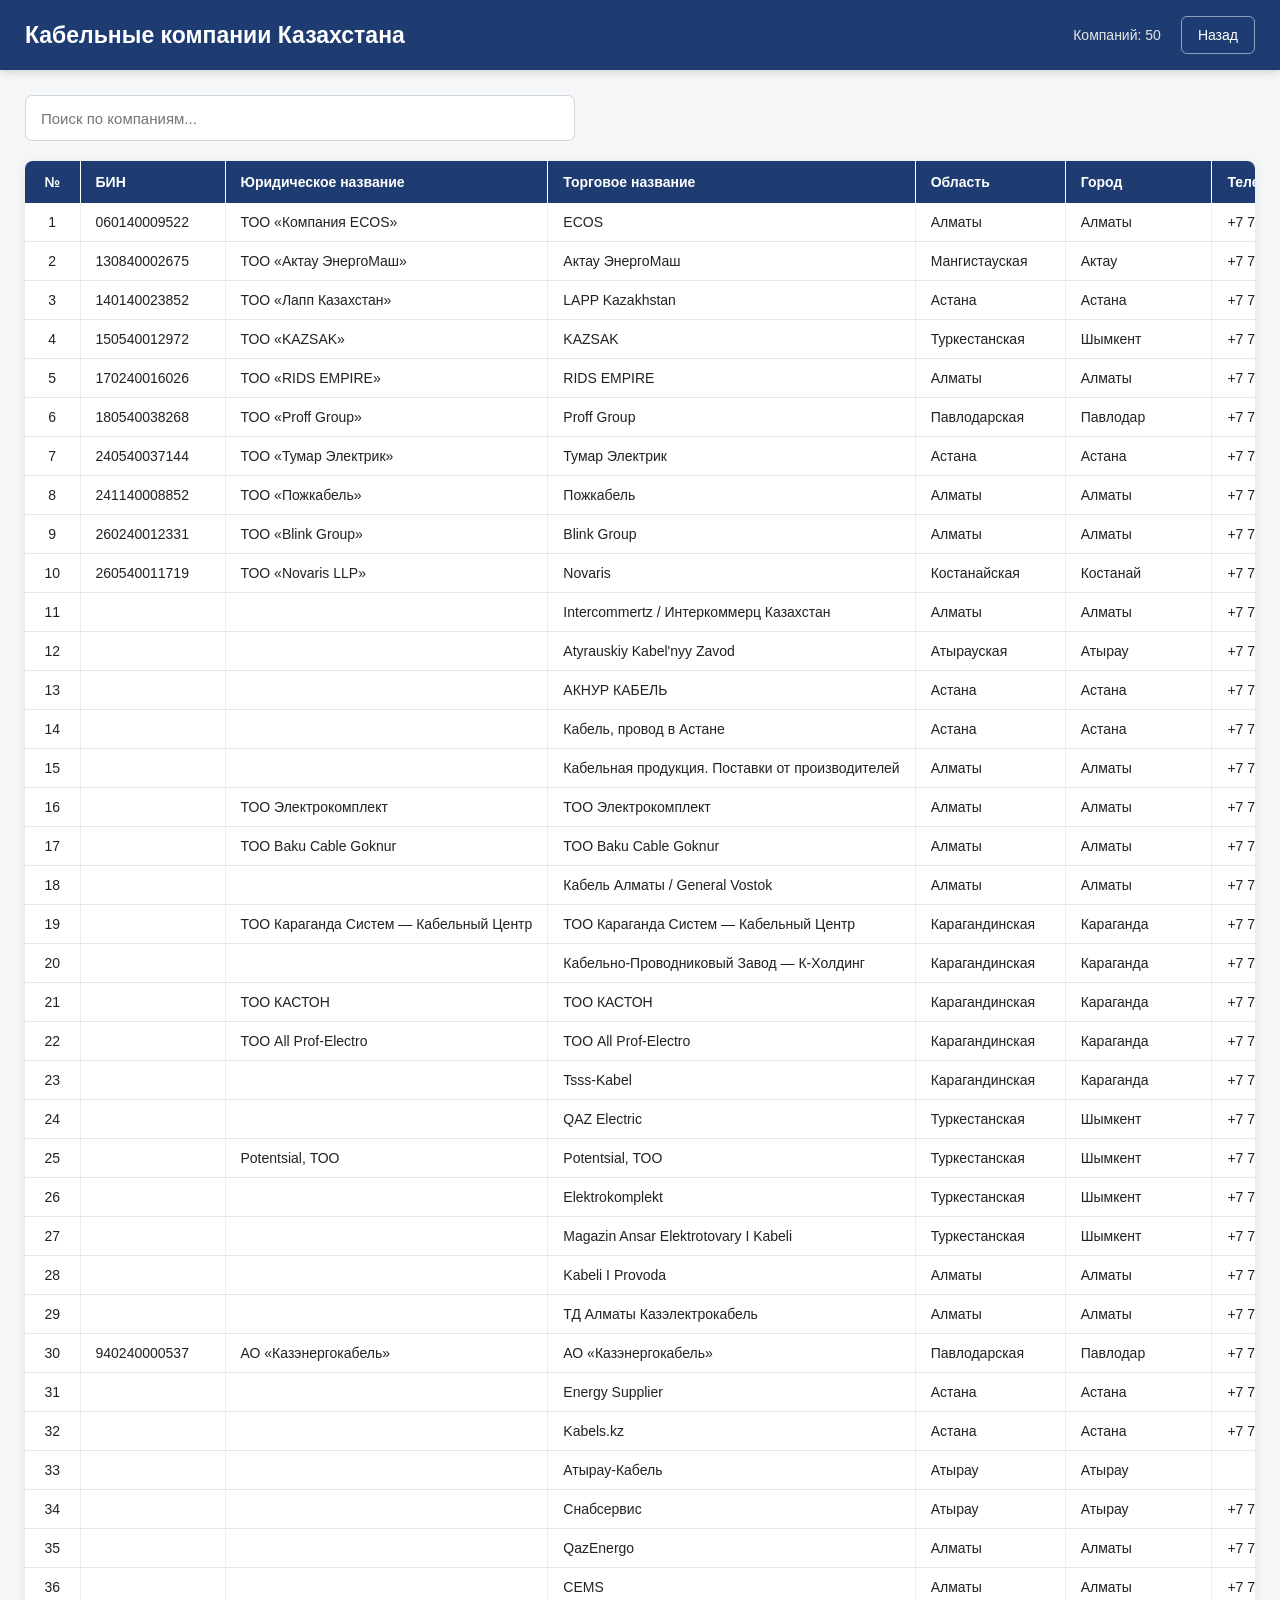
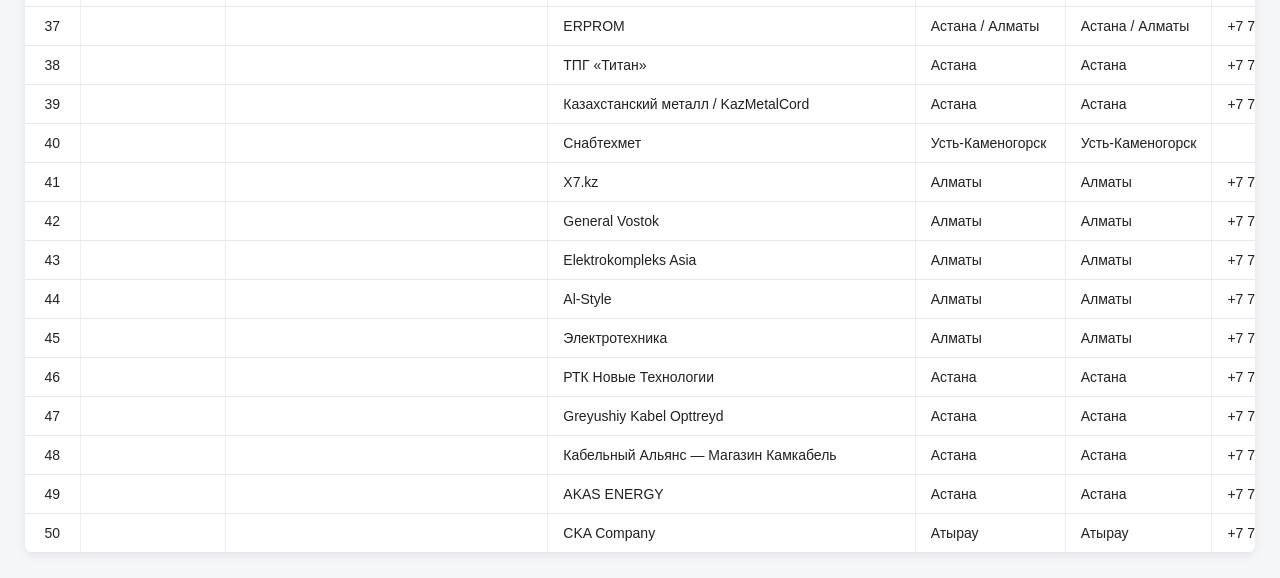
==== cablecompanies.html @ 456ebed4 "cable.html" ====
<!DOCTYPE html>
<html lang="ru">

<head>

    <meta charset="UTF-8">

    <meta
        name="viewport"
        content="width=device-width, initial-scale=1.0"
    >

    <title>Кабельные компании Казахстана</title>

    <link
        rel="stylesheet"
        href="cablecompanies.css"
    >

</head>


<body>


    <!-- =====================================================
         HEADER
         ===================================================== -->

    <header class="header">

        <div class="header-left">

            <h1>
                Кабельные компании Казахстана
            </h1>

        </div>


        <div class="header-right">

            <span id="companyCount">
                Загрузка...
            </span>

            <button
                id="backButton"
                type="button"
            >
                Назад
            </button>

        </div>

    </header>



    <!-- =====================================================
         MAIN
         ===================================================== -->

    <main class="main">


        <!-- =================================================
             ПОИСК
             ================================================= -->

        <section class="controls">

            <input
                type="text"
                id="searchInput"
                placeholder="Поиск по компаниям..."
                autocomplete="off"
            >

        </section>



        <!-- =================================================
             TABLE
             ================================================= -->

        <section class="table-container">

            <div
                id="loadingMessage"
                class="loading-message"
            >
                Загрузка базы компаний...
            </div>


            <div
                id="errorMessage"
                class="error-message"
            ></div>


            <div class="table-wrapper">

                <table
                    id="companyTable"
                    class="company-table"
                >

                    <thead id="tableHead"></thead>

                    <tbody id="tableBody"></tbody>

                </table>

            </div>

        </section>


    </main>



    <script src="cablecompanies.js"></script>

</body>

</html>
---- cablecompanies.css ----
/* ============================================================
   RESET
   ============================================================ */

* {
    box-sizing: border-box;
}


/* ============================================================
   BODY
   ============================================================ */

body {

    margin: 0;

    font-family:
        Arial,
        Helvetica,
        sans-serif;

    background: #f4f6f8;

    color: #222;
}


/* ============================================================
   HEADER
   ============================================================ */

.header {

    height: 70px;

    padding: 0 25px;

    background: #1e3c72;

    color: white;

    display: flex;

    align-items: center;

    justify-content: space-between;

    box-shadow:
        0 2px 8px rgba(0, 0, 0, 0.15);

}


.header-left {

    min-width: 0;
}


.header-left h1 {

    margin: 0;

    font-size: 23px;

    font-weight: 600;

}


.header-right {

    display: flex;

    align-items: center;

    gap: 20px;

    flex-shrink: 0;

}


#companyCount {

    font-size: 14px;

    color: #e5e5e5;

}


/* ============================================================
   BACK BUTTON
   ============================================================ */

#backButton {

    height: 38px;

    padding: 0 16px;

    border: 1px solid rgba(255,255,255,0.5);

    border-radius: 6px;

    background: transparent;

    color: white;

    cursor: pointer;

    font-size: 14px;

}


#backButton:hover {

    background:
        rgba(255,255,255,0.15);

}


/* ============================================================
   MAIN
   ============================================================ */

.main {

    padding: 25px;
}


/* ============================================================
   CONTROLS
   ============================================================ */

.controls {

    margin-bottom: 20px;

    display: flex;

    gap: 10px;

}


#searchInput {

    width: 100%;

    max-width: 550px;

    height: 46px;

    padding: 0 15px;

    border: 1px solid #d0d5da;

    border-radius: 7px;

    background: white;

    color: #222;

    font-size: 15px;

    outline: none;

}


#searchInput:focus {

    border-color: #2a5298;

    box-shadow:
        0 0 0 3px
        rgba(42, 82, 152, 0.10);

}


/* ============================================================
   TABLE CONTAINER
   ============================================================ */

.table-container {

    width: 100%;

}


/* ============================================================
   TABLE WRAPPER
   ============================================================ */

.table-wrapper {

    width: 100%;

    overflow-x: auto;

    background: white;

    border-radius: 8px;

    box-shadow:
        0 2px 10px
        rgba(0, 0, 0, 0.08);

}


/* ============================================================
   TABLE
   ============================================================ */

.company-table {

    width: max-content;

    min-width: 100%;

    border-collapse: collapse;

    table-layout: auto;

    font-size: 14px;

}


/* ============================================================
   THEAD
   ============================================================ */

.company-table thead {

    background: #1e3c72;

    color: white;

}


.company-table th {

    padding: 13px 15px;

    text-align: left;

    font-weight: 600;

    white-space: nowrap;

    border-right:
        1px solid
        rgba(255,255,255,0.15);

    position: sticky;

    top: 0;

    z-index: 2;

}


/* ============================================================
   TBODY
   ============================================================ */

.company-table td {

    padding: 11px 15px;

    border-bottom:
        1px solid #e5e7eb;

    border-right:
        1px solid #eeeeee;

    white-space: nowrap;

    vertical-align: middle;

}


.company-table tbody tr:hover {

    background: #f2f6fc;

}


/* ============================================================
   №
   ============================================================ */

.company-table th:nth-child(1),
.company-table td:nth-child(1) {

    min-width: 55px;

    width: 55px;

    text-align: center;

}


/* ============================================================
   БИН
   ============================================================ */

.company-table th:nth-child(2),
.company-table td:nth-child(2) {

    min-width: 145px;

}


/* ============================================================
   ЮРИДИЧЕСКОЕ НАЗВАНИЕ
   ============================================================ */

.company-table th:nth-child(3),
.company-table td:nth-child(3) {

    min-width: 250px;

}


/* ============================================================
   ТОРГОВОЕ НАЗВАНИЕ
   ============================================================ */

.company-table th:nth-child(4),
.company-table td:nth-child(4) {

    min-width: 180px;

}


/* ============================================================
   ОБЛАСТЬ
   ============================================================ */

.company-table th:nth-child(5),
.company-table td:nth-child(5) {

    min-width: 150px;

}


/* ============================================================
   ГОРОД
   ============================================================ */

.company-table th:nth-child(6),
.company-table td:nth-child(6) {

    min-width: 130px;

}


/* ============================================================
   ТЕЛЕФОН
   ============================================================ */

.company-table th:nth-child(7),
.company-table td:nth-child(7) {

    min-width: 180px;

    width: 180px;

    white-space: nowrap;

}


/* ============================================================
   WHATSAPP
   ============================================================ */

.company-table th:nth-child(8),
.company-table td:nth-child(8) {

    min-width: 150px;

}


/* ============================================================
   TELEGRAM
   ============================================================ */

.company-table th:nth-child(9),
.company-table td:nth-child(9) {

    min-width: 150px;

}


/* ============================================================
   INSTAGRAM
   ============================================================ */

.company-table th:nth-child(10),
.company-table td:nth-child(10) {

    min-width: 150px;

}


/* ============================================================
   EMAIL
   ============================================================ */

.company-table th:nth-child(11),
.company-table td:nth-child(11) {

    min-width: 210px;

}


/* ============================================================
   АДРЕС
   ============================================================ */

.company-table th:nth-child(12),
.company-table td:nth-child(12) {

    min-width: 250px;

    white-space: normal;

}


/* ============================================================
   САЙТ
   ============================================================ */

.company-table th:nth-child(13),
.company-table td:nth-child(13) {

    min-width: 220px;

}


/* ============================================================
   2GIS
   ============================================================ */

.company-table th:nth-child(14),
.company-table td:nth-child(14) {

    min-width: 100px;

}


/* ============================================================
   ПРОДУКЦИЯ
   ============================================================ */

.company-table th:nth-child(15),
.company-table td:nth-child(15) {

    min-width: 350px;

    white-space: normal;

}


/* ============================================================
   ОПТ / РОЗНИЦА
   ============================================================ */

.company-table th:nth-child(16),
.company-table td:nth-child(16) {

    min-width: 150px;

}


/* ============================================================
   СКЛАД
   ============================================================ */

.company-table th:nth-child(17),
.company-table td:nth-child(17) {

    min-width: 130px;

}


/* ============================================================
   СТАТУС БИН
   ============================================================ */

.company-table th:nth-child(18),
.company-table td:nth-child(18) {

    min-width: 150px;

}


/* ============================================================
   ДОПОЛНИТЕЛЬНО
   ============================================================ */

.company-table th:nth-child(19),
.company-table td:nth-child(19) {

    min-width: 350px;

    white-space: normal;

}


/* ============================================================
   LOADING
   ============================================================ */

.loading-message {

    padding: 30px;

    text-align: center;

    color: #666;

}


/* ============================================================
   ERROR
   ============================================================ */

.error-message {

    padding: 20px;

    color: #b42318;

    background: #fff0f0;

    border-radius: 7px;

    display: none;

}


/* ============================================================
   MOBILE
   ============================================================ */

@media (max-width: 700px) {

    .header {

        height: auto;

        min-height: 70px;

        padding: 15px;

        gap: 15px;

    }


    .header-left h1 {

        font-size: 18px;

    }


    #companyCount {

        display: none;

    }


    .main {

        padding: 15px;

    }


    #searchInput {

        max-width: 100%;

    }

}
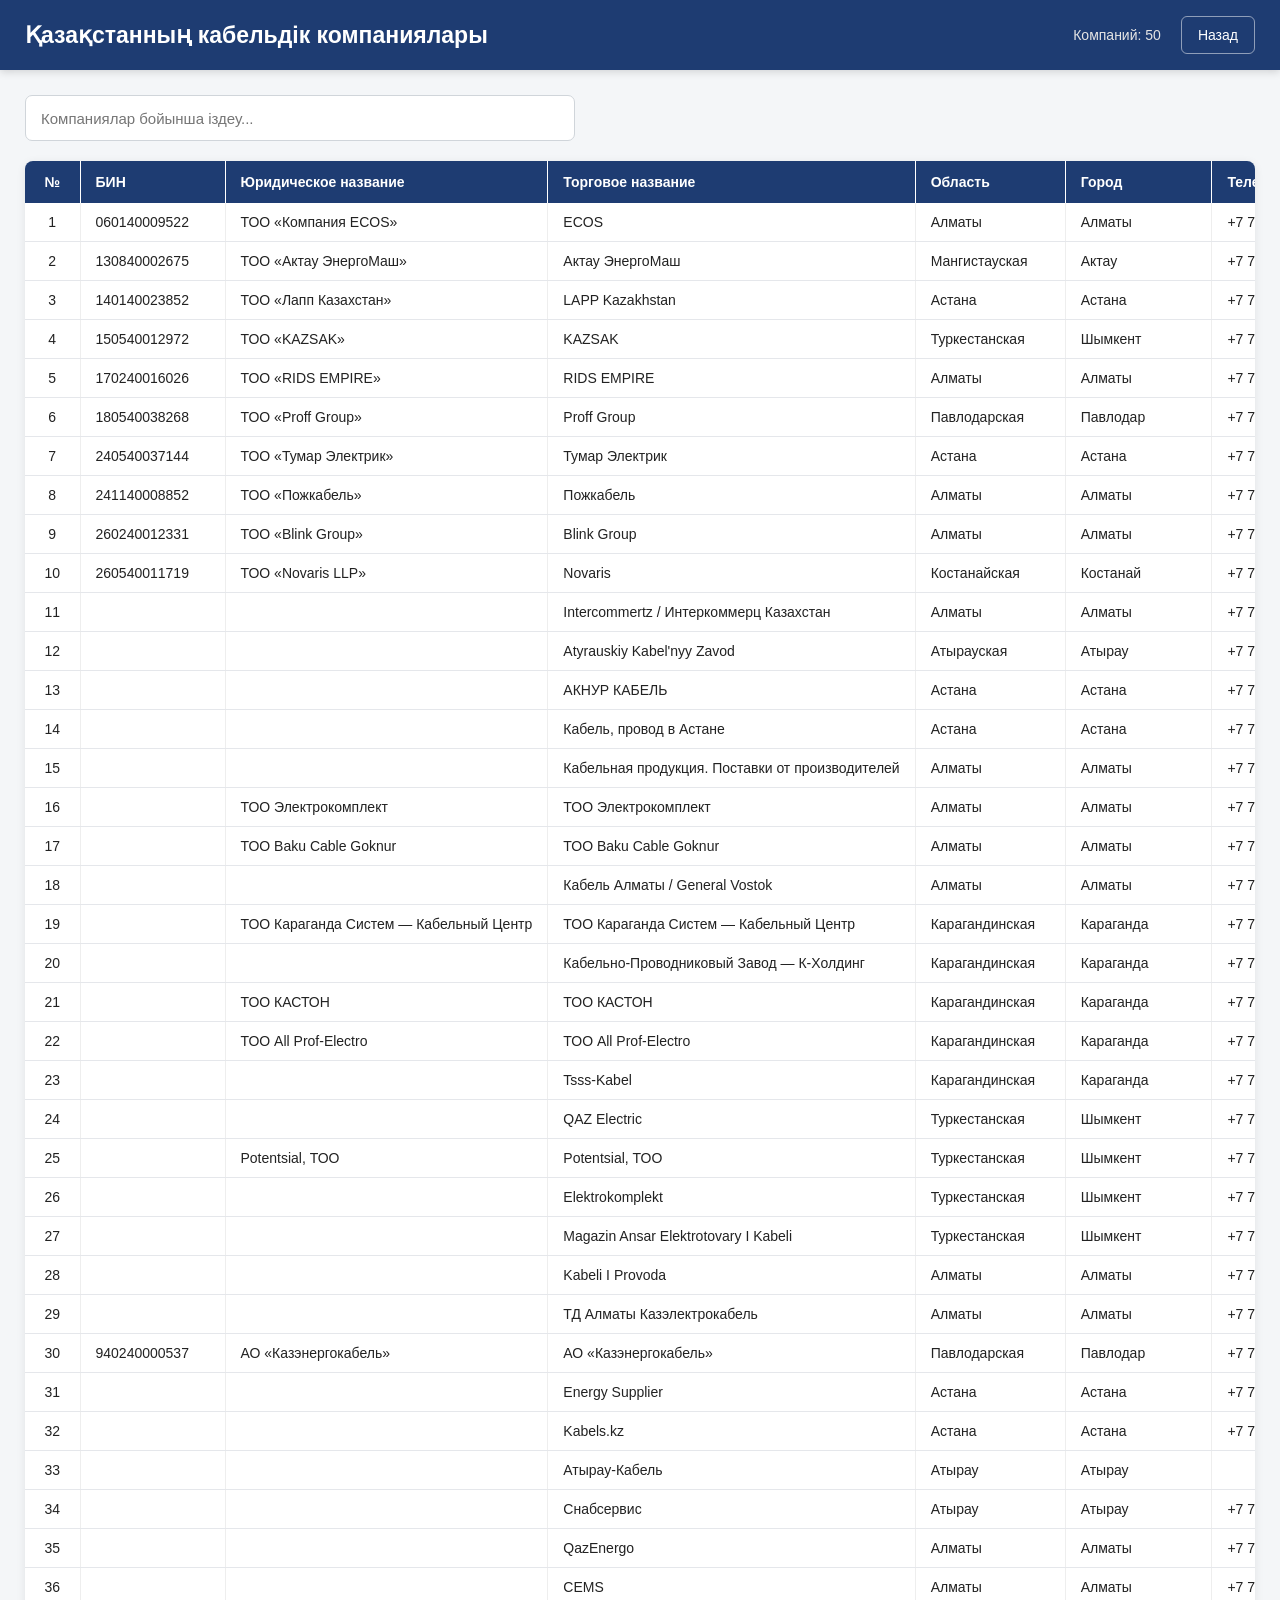
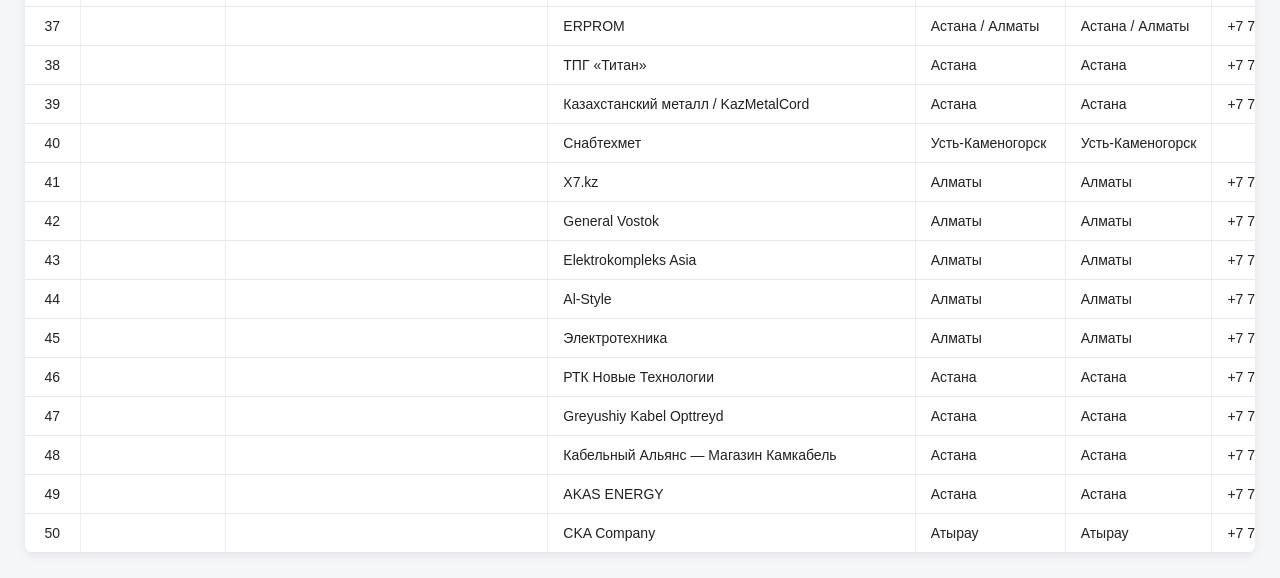
==== commit 179f400e: "cable.html2" ====
--- a/cablecompanies.html
+++ b/cablecompanies.html
@@ -1,5 +1,5 @@
 <!DOCTYPE html>
-<html lang="ru">
+<html lang="kk">
 
 <head>
 
@@ -10,7 +10,7 @@
         content="width=device-width, initial-scale=1.0"
     >
 
-    <title>Кабельные компании Казахстана</title>
+    <title>Қазақстанның кабельдік компаниялары</title>
 
     <link
         rel="stylesheet"
@@ -32,7 +32,7 @@
         <div class="header-left">
 
             <h1>
-                Кабельные компании Казахстана
+                Қазақстанның кабельдік компаниялары
             </h1>
 
         </div>
@@ -73,7 +73,7 @@
             <input
                 type="text"
                 id="searchInput"
-                placeholder="Поиск по компаниям..."
+                placeholder="Компаниялар бойынша іздеу..."
                 autocomplete="off"
             >
 
@@ -91,7 +91,7 @@
                 id="loadingMessage"
                 class="loading-message"
             >
-                Загрузка базы компаний...
+                Компаниялар базасын жүктеу...
             </div>
 
 
